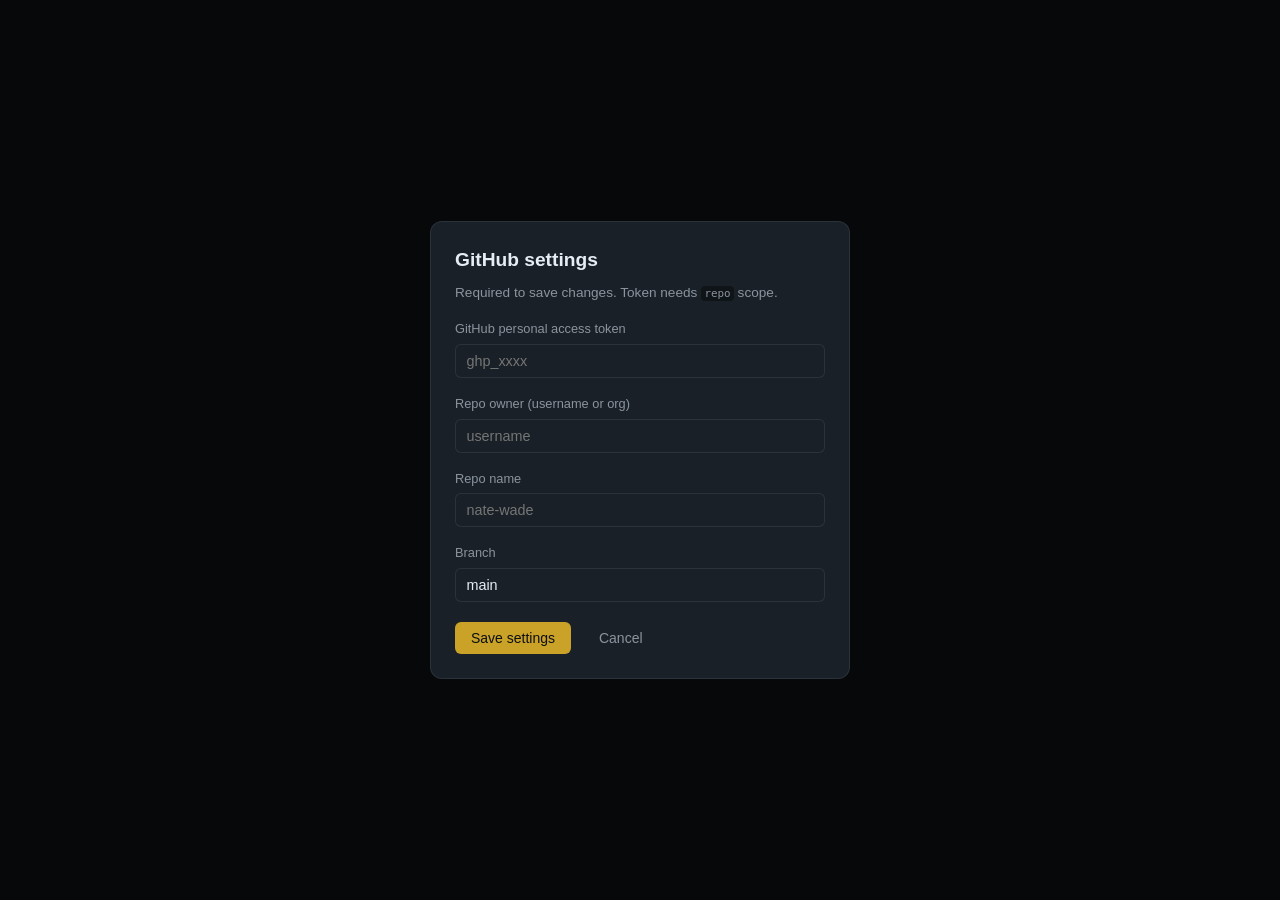
==== admin/index.html @ 759570ec "Initial commit." ====
<!DOCTYPE html>
<html lang="en">
<head>
  <meta charset="UTF-8">
  <meta name="viewport" content="width=device-width, initial-scale=1.0">
  <title>Admin — Nate Wade</title>
  <link rel="stylesheet" href="admin.css">
</head>
<body>
  <div id="login-screen" class="screen">
    <div class="login-box">
      <h1>Admin</h1>
      <p class="login-hint">Enter password to continue.</p>
      <form id="login-form">
        <input type="password" id="login-password" placeholder="Password" autocomplete="current-password" required>
        <button type="submit">Sign in</button>
      </form>
      <p id="login-error" class="error" aria-live="polite"></p>
    </div>
  </div>

  <div id="admin-screen" class="screen hidden">
    <header class="admin-header">
      <h1>Nate Wade — Admin</h1>
      <div class="admin-actions">
        <button type="button" id="refresh-preview" class="btn btn-ghost">Refresh preview</button>
        <button type="button" id="save-github" class="btn btn-primary">Save to GitHub</button>
        <button type="button" id="settings-btn" class="btn btn-ghost" aria-label="Settings">⚙</button>
        <a href="../index.html" target="_blank" rel="noopener" class="btn btn-ghost">View site</a>
      </div>
    </header>

    <div class="admin-layout">
      <aside class="admin-sidebar">
        <nav class="admin-nav">
          <button type="button" class="nav-item is-active" data-section="hero">Hero</button>
          <button type="button" class="nav-item" data-section="about">About</button>
          <button type="button" class="nav-item" data-section="reel">Reel</button>
          <button type="button" class="nav-item" data-section="credits">Credits</button>
          <button type="button" class="nav-item" data-section="gallery">Gallery</button>
          <button type="button" class="nav-item" data-section="contact">Contact</button>
          <button type="button" class="nav-item" data-section="resume">Resume</button>
        </nav>
      </aside>

      <main class="admin-main">
        <div class="form-panel is-active" id="panel-hero">
          <h2>Hero</h2>
          <div class="field">
            <label for="hero-tagline">Tagline</label>
            <input type="text" id="hero-tagline" placeholder="e.g. Actor">
          </div>
          <div class="field">
            <label for="hero-image">Hero image path/URL</label>
            <input type="text" id="hero-image" placeholder="assets/acting/hero.jpg">
          </div>
        </div>

        <div class="form-panel" id="panel-about">
          <h2>About</h2>
          <div class="field">
            <label for="about-headline">Headline</label>
            <input type="text" id="about-headline" placeholder="Story first.">
          </div>
          <div class="field">
            <label for="about-bio1">Bio paragraph 1</label>
            <textarea id="about-bio1" rows="3"></textarea>
          </div>
          <div class="field">
            <label for="about-bio2">Bio paragraph 2</label>
            <textarea id="about-bio2" rows="3"></textarea>
          </div>
          <div class="field">
            <label for="about-production-note">Production note (leave blank to hide)</label>
            <textarea id="about-production-note" rows="2"></textarea>
          </div>
          <div class="field">
            <label for="about-image">About image path/URL</label>
            <input type="text" id="about-image" placeholder="assets/acting/about.jpg">
          </div>
        </div>

        <div class="form-panel" id="panel-reel">
          <h2>Reel</h2>
          <div class="field">
            <label for="reel-headline">Headline</label>
            <input type="text" id="reel-headline" placeholder="Demo reel">
          </div>
          <div class="field">
            <label for="reel-video">Video URL/path</label>
            <input type="text" id="reel-video" placeholder="assets/acting/reel.mp4">
          </div>
          <div class="field">
            <label for="reel-poster">Poster image path/URL</label>
            <input type="text" id="reel-poster" placeholder="assets/acting/poster.jpg">
          </div>
          <div class="field">
            <label for="reel-placeholder">Placeholder label</label>
            <input type="text" id="reel-placeholder" placeholder="Nate Wade — Demo Reel">
          </div>
        </div>

        <div class="form-panel" id="panel-credits">
          <h2>Credits (home page)</h2>
          <div class="field">
            <label for="credits-headline">Headline</label>
            <input type="text" id="credits-headline" placeholder="Credits & experience">
          </div>
          <div class="field">
            <label for="credits-intro">Intro text</label>
            <textarea id="credits-intro" rows="2"></textarea>
          </div>
        </div>

        <div class="form-panel" id="panel-gallery">
          <h2>Gallery</h2>
          <div class="field">
            <label for="gallery-headline">Headline</label>
            <input type="text" id="gallery-headline" placeholder="Headshots & stills">
          </div>
          <div class="field">
            <label for="gallery-instagram">Instagram handle (no @)</label>
            <input type="text" id="gallery-instagram" placeholder="natewade">
          </div>
          <p class="field-hint">Image paths (one per line, 1–6 for gallery slots)</p>
          <div class="field">
            <label for="gallery-images">Image paths</label>
            <textarea id="gallery-images" rows="6" placeholder="assets/acting/headshot-1.jpg\nassets/acting/headshot-2.jpg\n..."></textarea>
          </div>
        </div>

        <div class="form-panel" id="panel-contact">
          <h2>Contact</h2>
          <div class="field">
            <label for="contact-headline">Headline</label>
            <input type="text" id="contact-headline" placeholder="Let's work together.">
          </div>
          <div class="field">
            <label for="contact-intro">Intro text</label>
            <textarea id="contact-intro" rows="2"></textarea>
          </div>
          <div class="field">
            <label for="contact-email">Email</label>
            <input type="email" id="contact-email" placeholder="your-email@example.com">
          </div>
          <div class="field">
            <label for="contact-instagram">Instagram handle</label>
            <input type="text" id="contact-instagram" placeholder="natewade">
          </div>
          <div class="field">
            <label for="contact-imdb">IMDb URL</label>
            <input type="url" id="contact-imdb" placeholder="https://www.imdb.com/name/nmXXXXXX/">
          </div>
          <div class="field">
            <label for="contact-rep-name">Rep name</label>
            <input type="text" id="contact-rep-name" placeholder="Agent name">
          </div>
          <div class="field">
            <label for="contact-rep-agency">Rep agency</label>
            <input type="text" id="contact-rep-agency" placeholder="Agency">
          </div>
          <div class="field">
            <label for="contact-rep-email">Rep email</label>
            <input type="email" id="contact-rep-email" placeholder="agent@example.com">
          </div>
        </div>

        <div class="form-panel" id="panel-resume">
          <h2>Resume page</h2>
          <div class="field">
            <label for="resume-name">Name</label>
            <input type="text" id="resume-name" placeholder="Nate Wade">
          </div>
          <div class="field">
            <label for="resume-union">Union status</label>
            <input type="text" id="resume-union" placeholder="Non-Union">
          </div>
          <div class="field">
            <label for="resume-representation">Representation line</label>
            <input type="text" id="resume-representation" placeholder="Represented by...">
          </div>
          <div class="field">
            <label for="resume-phone">Phone</label>
            <input type="tel" id="resume-phone" placeholder="XXX-XXX-XXXX">
          </div>
          <div class="field">
            <label for="resume-email">Email</label>
            <input type="email" id="resume-email" placeholder="your-email@example.com">
          </div>
          <div class="field">
            <label for="resume-stats">Stats (hair, eyes, height)</label>
            <input type="text" id="resume-stats" placeholder="Hair: · Eyes: · Height:">
          </div>
          <div class="field">
            <label for="resume-instagram">Instagram handle</label>
            <input type="text" id="resume-instagram" placeholder="natewade">
          </div>
          <div class="field">
            <label for="resume-imdb">IMDb URL</label>
            <input type="url" id="resume-imdb" placeholder="https://www.imdb.com/name/nmXXXXXX/">
          </div>
          <div class="field">
            <label for="resume-updated">Resume updated date</label>
            <input type="text" id="resume-updated" placeholder="March 2026">
          </div>
          <h3>Film credits (one per line: Project | Role | Director)</h3>
          <div class="field">
            <textarea id="resume-film" rows="5" placeholder="Project Title (Short)	Lead	Director Name"></textarea>
          </div>
          <h3>Theatre credits</h3>
          <div class="field">
            <textarea id="resume-theatre" rows="5" placeholder="Show Title	Role	Director, Theatre"></textarea>
          </div>
          <h3>Training</h3>
          <div class="field">
            <textarea id="resume-training" rows="4" placeholder="On-Camera Acting	Instructor	Studio"></textarea>
          </div>
          <h3>Special skills (one per line: Category | Items)</h3>
          <div class="field">
            <textarea id="resume-skills" rows="4" placeholder="Skills	Dialects, instruments, sports"></textarea>
          </div>
        </div>
      </main>

      <section class="admin-preview">
        <div class="preview-toolbar">
          <span>Live preview</span>
          <div class="preview-links">
            <button type="button" class="preview-link is-active" data-preview="index">Home</button>
            <button type="button" class="preview-link" data-preview="resume">Resume</button>
          </div>
        </div>
        <iframe id="preview-frame" title="Site preview" src="../index.html"></iframe>
      </section>
    </div>
  </div>

  <div id="settings-modal" class="modal hidden" role="dialog" aria-labelledby="settings-title" aria-modal="true">
    <div class="modal-backdrop"></div>
    <div class="modal-content">
      <h2 id="settings-title">GitHub settings</h2>
      <p class="modal-hint">Required to save changes. Token needs <code>repo</code> scope.</p>
      <div class="field">
        <label for="settings-token">GitHub personal access token</label>
        <input type="password" id="settings-token" placeholder="ghp_xxxx" autocomplete="off">
      </div>
      <div class="field">
        <label for="settings-owner">Repo owner (username or org)</label>
        <input type="text" id="settings-owner" placeholder="username">
      </div>
      <div class="field">
        <label for="settings-repo">Repo name</label>
        <input type="text" id="settings-repo" placeholder="nate-wade">
      </div>
      <div class="field">
        <label for="settings-branch">Branch</label>
        <input type="text" id="settings-branch" value="main" placeholder="main">
      </div>
      <button type="button" id="settings-save" class="btn btn-primary">Save settings</button>
      <button type="button" id="settings-close" class="btn btn-ghost">Cancel</button>
    </div>
  </div>

  <div id="toast" class="toast hidden" aria-live="polite"></div>

  <script src="admin.js"></script>
</body>
</html>
---- admin/admin.css ----
/* Admin portal — no link from public site */
:root {
  --admin-bg: #0f1419;
  --admin-surface: #1a2028;
  --admin-border: rgba(255,255,255,0.08);
  --admin-text: #e6edf3;
  --admin-muted: #8b949e;
  --admin-accent: #c9a227;
  --admin-accent-hover: #ddb83a;
}

* { box-sizing: border-box; }
body {
  margin: 0;
  font-family: -apple-system, BlinkMacSystemFont, "Segoe UI", Roboto, sans-serif;
  font-size: 14px;
  line-height: 1.5;
  color: var(--admin-text);
  background: var(--admin-bg);
  min-height: 100vh;
}

.screen { display: block; }
.screen.hidden { display: none !important; }

/* ----- Login ----- */
#login-screen {
  min-height: 100vh;
  display: flex;
  align-items: center;
  justify-content: center;
  padding: 1rem;
}
.login-box {
  width: 100%;
  max-width: 360px;
  padding: 2rem;
  background: var(--admin-surface);
  border: 1px solid var(--admin-border);
  border-radius: 12px;
}
.login-box h1 {
  margin: 0 0 0.5rem;
  font-size: 1.5rem;
  font-weight: 600;
}
.login-hint {
  margin: 0 0 1.25rem;
  color: var(--admin-muted);
  font-size: 0.9rem;
}
#login-form {
  display: flex;
  flex-direction: column;
  gap: 0.75rem;
}
#login-form input {
  padding: 0.6rem 0.75rem;
  font-size: 1rem;
  border: 1px solid var(--admin-border);
  border-radius: 6px;
  background: var(--admin-bg);
  color: var(--admin-text);
}
#login-form input:focus {
  outline: none;
  border-color: var(--admin-accent);
}
#login-form button {
  padding: 0.65rem 1rem;
  font-size: 0.95rem;
  font-weight: 500;
  color: #0c0f14;
  background: var(--admin-accent);
  border: none;
  border-radius: 6px;
  cursor: pointer;
}
#login-form button:hover {
  background: var(--admin-accent-hover);
}
#login-error {
  margin: 0.75rem 0 0;
  color: #f85149;
  font-size: 0.85rem;
}

/* ----- Admin layout ----- */
.admin-header {
  display: flex;
  align-items: center;
  justify-content: space-between;
  flex-wrap: wrap;
  gap: 1rem;
  padding: 0.75rem 1.25rem;
  background: var(--admin-surface);
  border-bottom: 1px solid var(--admin-border);
}
.admin-header h1 {
  margin: 0;
  font-size: 1.1rem;
  font-weight: 600;
}
.admin-actions {
  display: flex;
  align-items: center;
  gap: 0.5rem;
  flex-wrap: wrap;
}
.btn {
  padding: 0.5rem 1rem;
  font-size: 0.875rem;
  font-weight: 500;
  border-radius: 6px;
  cursor: pointer;
  text-decoration: none;
  border: none;
  font-family: inherit;
}
.btn-primary {
  background: var(--admin-accent);
  color: #0c0f14;
}
.btn-primary:hover { background: var(--admin-accent-hover); }
.btn-primary:disabled {
  opacity: 0.6;
  cursor: not-allowed;
}
.btn-ghost {
  background: transparent;
  color: var(--admin-muted);
}
.btn-ghost:hover { color: var(--admin-text); }

.admin-layout {
  display: grid;
  grid-template-columns: 200px 1fr  minmax(320px, 50%);
  grid-template-rows: 1fr;
  min-height: calc(100vh - 52px);
}
@media (max-width: 1200px) {
  .admin-layout {
    grid-template-columns: 180px 1fr;
  }
  .admin-preview {
    grid-column: 1 / -1;
    min-height: 60vh;
  }
}
@media (max-width: 768px) {
  .admin-layout {
    grid-template-columns: 1fr;
  }
  .admin-sidebar {
    display: flex;
    overflow-x: auto;
    padding: 0.5rem;
    border-bottom: 1px solid var(--admin-border);
  }
  .admin-nav {
    flex-direction: row;
    gap: 0.25rem;
  }
  .admin-main {
    max-height: 50vh;
    overflow-y: auto;
  }
}

.admin-sidebar {
  background: var(--admin-surface);
  border-right: 1px solid var(--admin-border);
  padding: 1rem 0;
}
.admin-nav {
  display: flex;
  flex-direction: column;
  gap: 0.25rem;
}
.nav-item {
  padding: 0.5rem 1rem;
  text-align: left;
  font-size: 0.9rem;
  color: var(--admin-muted);
  background: none;
  border: none;
  cursor: pointer;
  font-family: inherit;
  border-left: 3px solid transparent;
  transition: color 0.15s, background 0.15s;
}
.nav-item:hover { color: var(--admin-text); }
.nav-item.is-active {
  color: var(--admin-accent);
  background: rgba(201, 162, 39, 0.08);
  border-left-color: var(--admin-accent);
}

.admin-main {
  padding: 1.25rem;
  overflow-y: auto;
  background: var(--admin-bg);
}
.form-panel {
  display: none;
}
.form-panel.is-active { display: block; }
.form-panel h2 {
  margin: 0 0 1rem;
  font-size: 1.15rem;
  font-weight: 600;
}
.form-panel h3 {
  margin: 1.5rem 0 0.5rem;
  font-size: 0.95rem;
  font-weight: 600;
  color: var(--admin-muted);
}
.field {
  margin-bottom: 1rem;
}
.field label {
  display: block;
  margin-bottom: 0.35rem;
  font-size: 0.8rem;
  font-weight: 500;
  color: var(--admin-muted);
}
.field input,
.field textarea {
  width: 100%;
  padding: 0.5rem 0.65rem;
  font-size: 0.9rem;
  font-family: inherit;
  border: 1px solid var(--admin-border);
  border-radius: 6px;
  background: var(--admin-surface);
  color: var(--admin-text);
  resize: vertical;
}
.field input:focus,
.field textarea:focus {
  outline: none;
  border-color: var(--admin-accent);
}
.field-hint {
  margin: -0.5rem 0 0.5rem;
  font-size: 0.75rem;
  color: var(--admin-muted);
}

.admin-preview {
  border-left: 1px solid var(--admin-border);
  display: flex;
  flex-direction: column;
  background: #0c0f14;
}
.preview-toolbar {
  display: flex;
  align-items: center;
  justify-content: space-between;
  padding: 0.5rem 1rem;
  background: var(--admin-surface);
  border-bottom: 1px solid var(--admin-border);
  font-size: 0.8rem;
  color: var(--admin-muted);
}
.preview-links {
  display: flex;
  gap: 0.25rem;
}
.preview-link {
  padding: 0.35rem 0.65rem;
  font-size: 0.8rem;
  color: var(--admin-muted);
  background: none;
  border: none;
  border-radius: 4px;
  cursor: pointer;
  font-family: inherit;
}
.preview-link:hover { color: var(--admin-text); }
.preview-link.is-active {
  color: var(--admin-accent);
  background: rgba(201, 162, 39, 0.15);
}
#preview-frame {
  flex: 1;
  min-height: 400px;
  border: none;
  background: #fff;
}

/* ----- Modal ----- */
.modal {
  position: fixed;
  inset: 0;
  z-index: 1000;
  display: flex;
  align-items: center;
  justify-content: center;
  padding: 1rem;
}
.modal-backdrop {
  position: absolute;
  inset: 0;
  background: rgba(0,0,0,0.6);
}
.modal-content {
  position: relative;
  width: 100%;
  max-width: 420px;
  padding: 1.5rem;
  background: var(--admin-surface);
  border: 1px solid var(--admin-border);
  border-radius: 12px;
}
.modal-content h2 {
  margin: 0 0 0.5rem;
  font-size: 1.2rem;
}
.modal-hint {
  margin: 0 0 1rem;
  font-size: 0.85rem;
  color: var(--admin-muted);
}
.modal-hint code {
  font-size: 0.8em;
  padding: 0.1em 0.3em;
  background: var(--admin-bg);
  border-radius: 4px;
}
.modal-content .field { margin-bottom: 1rem; }
.modal-content .btn {
  margin-right: 0.5rem;
  margin-top: 0.25rem;
}

/* ----- Toast ----- */
.toast {
  position: fixed;
  bottom: 1.5rem;
  left: 50%;
  transform: translateX(-50%);
  padding: 0.65rem 1.25rem;
  font-size: 0.9rem;
  background: var(--admin-surface);
  border: 1px solid var(--admin-border);
  border-radius: 8px;
  box-shadow: 0 4px 20px rgba(0,0,0,0.3);
  z-index: 1001;
  transition: opacity 0.2s, transform 0.2s;
}
.toast.hidden {
  opacity: 0;
  transform: translateX(-50%) translateY(8px);
  pointer-events: none;
}
.toast.success { border-color: #238636; }
.toast.error { border-color: #f85149; color: #f85149; }
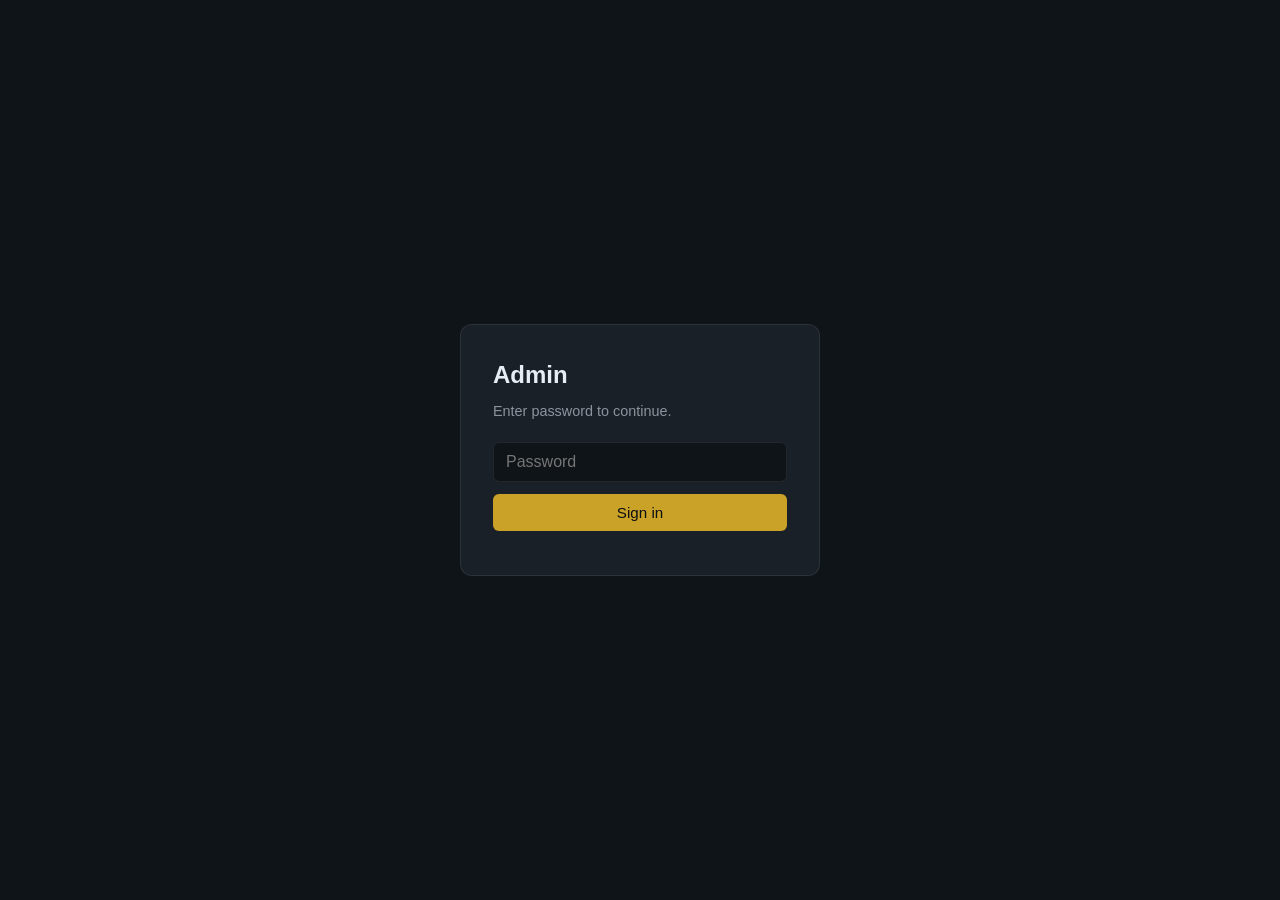
==== commit b734d37f: "update admin portal to allow assets" ====
--- a/admin/index.html
+++ b/admin/index.html
@@ -40,6 +40,7 @@
           <button type="button" class="nav-item" data-section="gallery">Gallery</button>
           <button type="button" class="nav-item" data-section="contact">Contact</button>
           <button type="button" class="nav-item" data-section="resume">Resume</button>
+          <button type="button" class="nav-item" data-section="assets">Assets</button>
         </nav>
       </aside>
 
@@ -87,7 +88,11 @@
             <input type="text" id="reel-headline" placeholder="Demo reel">
           </div>
           <div class="field">
-            <label for="reel-video">Video URL/path</label>
+            <label for="reel-youtube">YouTube URL (optional — embed instead of self-hosted video)</label>
+            <input type="url" id="reel-youtube" placeholder="https://www.youtube.com/watch?v=xxxx or https://youtu.be/xxxx">
+          </div>
+          <div class="field">
+            <label for="reel-video">Video URL/path (used when YouTube is blank)</label>
             <input type="text" id="reel-video" placeholder="assets/acting/reel.mp4">
           </div>
           <div class="field">
@@ -218,6 +223,23 @@
           <h3>Special skills (one per line: Category | Items)</h3>
           <div class="field">
             <textarea id="resume-skills" rows="4" placeholder="Skills	Dialects, instruments, sports"></textarea>
+          </div>
+        </div>
+
+        <div class="form-panel" id="panel-assets">
+          <h2>Assets</h2>
+          <p class="assets-hint">Upload files to your repo and copy paths to use in Hero, About, Reel, Gallery, etc. Set GitHub settings first.</p>
+          <div class="assets-toolbar">
+            <span class="assets-folder" id="assets-folder-path">assets/acting</span>
+            <div class="assets-actions">
+              <button type="button" id="assets-refresh" class="btn btn-ghost">Refresh</button>
+              <label class="btn btn-primary" for="assets-file-input">Upload file</label>
+              <input type="file" id="assets-file-input" class="assets-file-input" accept="image/*,.pdf,.mp4,.webm,.webp" multiple>
+            </div>
+          </div>
+          <div id="assets-list-wrap" class="assets-list-wrap">
+            <p id="assets-message" class="assets-message">Load assets to see files.</p>
+            <ul id="assets-list" class="assets-list" aria-label="Files in assets/acting"></ul>
           </div>
         </div>
       </main>
--- a/admin/admin.css
+++ b/admin/admin.css
@@ -301,6 +301,9 @@
   justify-content: center;
   padding: 1rem;
 }
+.modal.hidden {
+  display: none !important;
+}
 .modal-backdrop {
   position: absolute;
   inset: 0;
@@ -334,6 +337,125 @@
 .modal-content .btn {
   margin-right: 0.5rem;
   margin-top: 0.25rem;
+}
+
+/* ----- Assets panel ----- */
+.assets-hint {
+  margin: 0 0 1rem;
+  font-size: 0.85rem;
+  color: var(--admin-muted);
+  max-width: 52ch;
+}
+.assets-toolbar {
+  display: flex;
+  align-items: center;
+  justify-content: space-between;
+  flex-wrap: wrap;
+  gap: 0.75rem;
+  margin-bottom: 1rem;
+}
+.assets-folder {
+  font-size: 0.85rem;
+  font-family: monospace;
+  color: var(--admin-muted);
+  background: var(--admin-surface);
+  padding: 0.35rem 0.6rem;
+  border-radius: 4px;
+  border: 1px solid var(--admin-border);
+}
+.assets-actions {
+  display: flex;
+  align-items: center;
+  gap: 0.5rem;
+}
+.assets-file-input {
+  position: absolute;
+  width: 0;
+  height: 0;
+  opacity: 0;
+  pointer-events: none;
+}
+.assets-list-wrap {
+  min-height: 120px;
+}
+.assets-message {
+  margin: 0;
+  font-size: 0.9rem;
+  color: var(--admin-muted);
+}
+.assets-list {
+  list-style: none;
+  margin: 0;
+  padding: 0;
+  display: flex;
+  flex-direction: column;
+  gap: 0.25rem;
+}
+.assets-list:empty { display: none; }
+.assets-item {
+  display: flex;
+  align-items: center;
+  justify-content: space-between;
+  gap: 0.75rem;
+  padding: 0.5rem 0.75rem;
+  background: var(--admin-surface);
+  border: 1px solid var(--admin-border);
+  border-radius: 6px;
+  font-size: 0.9rem;
+}
+.assets-thumb-wrap {
+  flex-shrink: 0;
+  width: 48px;
+  height: 48px;
+  border-radius: 6px;
+  overflow: hidden;
+  background: var(--admin-bg);
+  display: flex;
+  align-items: center;
+  justify-content: center;
+}
+.assets-thumb {
+  width: 100%;
+  height: 100%;
+  object-fit: cover;
+  display: block;
+}
+.assets-thumb-placeholder {
+  font-size: 0.7rem;
+  font-weight: 600;
+  color: var(--admin-muted);
+  text-transform: uppercase;
+}
+.assets-item-name {
+  flex: 1;
+  min-width: 0;
+  font-family: monospace;
+  font-size: 0.85rem;
+  color: var(--admin-text);
+  overflow: hidden;
+  text-overflow: ellipsis;
+  white-space: nowrap;
+}
+.assets-copy-btn {
+  flex-shrink: 0;
+  padding: 0.35rem 0.65rem;
+  font-size: 0.8rem;
+  font-weight: 500;
+  color: var(--admin-accent);
+  background: transparent;
+  border: 1px solid var(--admin-accent);
+  border-radius: 4px;
+  cursor: pointer;
+  font-family: inherit;
+  transition: background 0.15s, color 0.15s;
+}
+.assets-copy-btn:hover {
+  background: var(--admin-accent);
+  color: var(--admin-bg);
+}
+.assets-copy-btn.copied {
+  border-color: #238636;
+  color: #238636;
 }
 
 /* ----- Toast ----- */
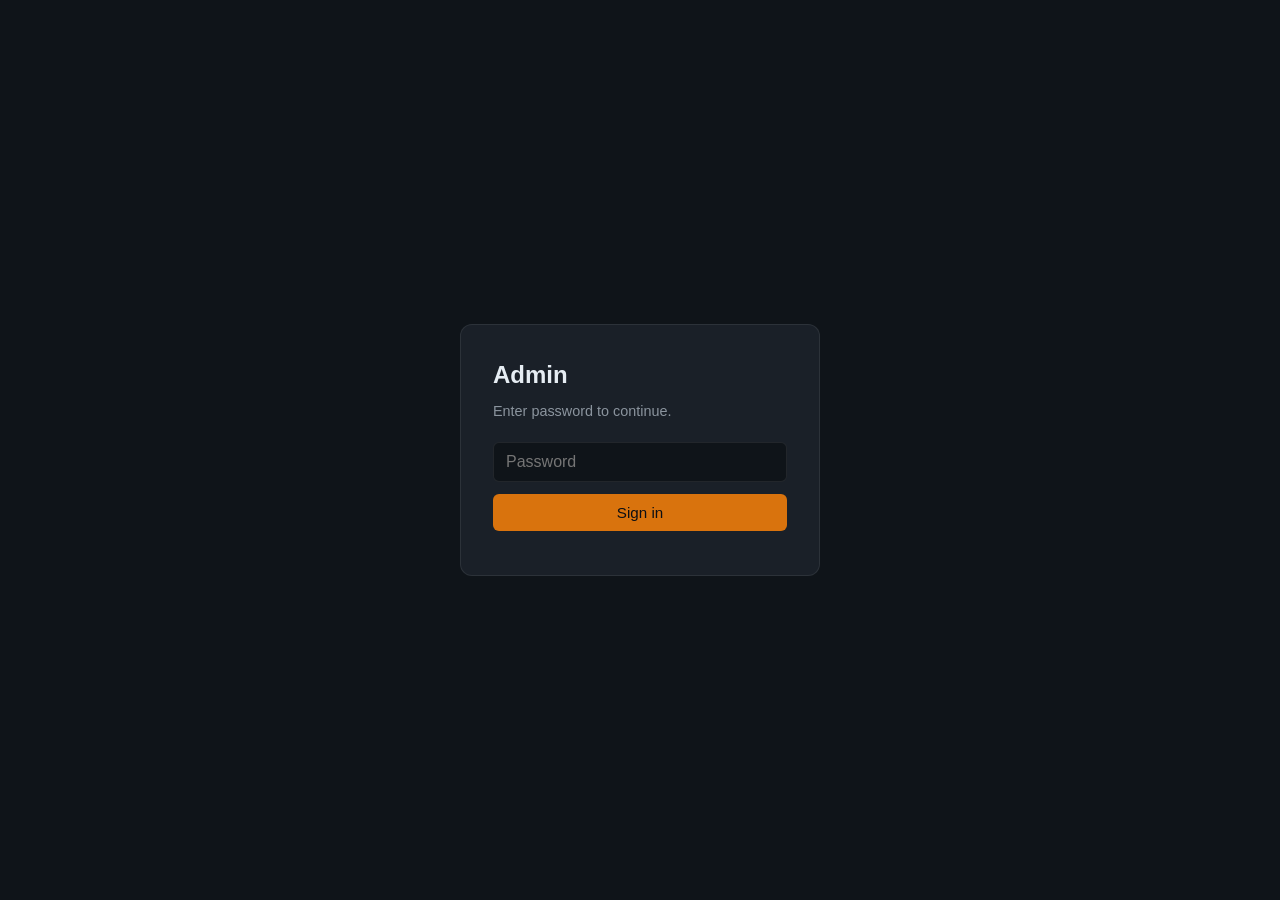
==== commit eba34048: "Update accent color and admin portal for row based editing." ====
--- a/admin/index.html
+++ b/admin/index.html
@@ -208,19 +208,11 @@
             <label for="resume-updated">Resume updated date</label>
             <input type="text" id="resume-updated" placeholder="March 2026">
           </div>
-          <h3>Film credits (one per line: Project | Role | Director)</h3>
-          <div class="field">
-            <textarea id="resume-film" rows="5" placeholder="Project Title (Short)	Lead	Director Name"></textarea>
-          </div>
-          <h3>Theatre credits</h3>
-          <div class="field">
-            <textarea id="resume-theatre" rows="5" placeholder="Show Title	Role	Director, Theatre"></textarea>
-          </div>
-          <h3>Training</h3>
-          <div class="field">
-            <textarea id="resume-training" rows="4" placeholder="On-Camera Acting	Instructor	Studio"></textarea>
-          </div>
-          <h3>Special skills (one per line: Category | Items)</h3>
+          <h3>Resume sections</h3>
+          <p class="admin-hint-inline">Add sections (e.g. Film, Theatre, Voice) and use <strong>+ Add row</strong> for each credit. Synopsis and genre appear as hover tooltips on the resume.</p>
+          <div id="resume-sections-admin"></div>
+          <button type="button" id="resume-add-section" class="btn btn-ghost resume-add-section-btn">+ Add section</button>
+          <h3 style="margin-top: 1.5rem;">Special skills (one per line: Category | Items)</h3>
           <div class="field">
             <textarea id="resume-skills" rows="4" placeholder="Skills	Dialects, instruments, sports"></textarea>
           </div>
@@ -228,7 +220,7 @@
 
         <div class="form-panel" id="panel-assets">
           <h2>Assets</h2>
-          <p class="assets-hint">Upload files to your repo and copy paths to use in Hero, About, Reel, Gallery, etc. Set GitHub settings first.</p>
+          <p class="assets-hint">Upload files to your repo and copy paths to use in Hero, About, Reel, Gallery, etc. Files are committed to GitHub when you upload — set GitHub settings first.</p>
           <div class="assets-toolbar">
             <span class="assets-folder" id="assets-folder-path">assets/acting</span>
             <div class="assets-actions">
--- a/admin/admin.css
+++ b/admin/admin.css
@@ -5,8 +5,8 @@
   --admin-border: rgba(255,255,255,0.08);
   --admin-text: #e6edf3;
   --admin-muted: #8b949e;
-  --admin-accent: #c9a227;
-  --admin-accent-hover: #ddb83a;
+  --admin-accent: #d9730d;
+  --admin-accent-hover: #ea580c;
 }
 
 * { box-sizing: border-box; }
@@ -248,6 +248,73 @@
   font-size: 0.75rem;
   color: var(--admin-muted);
 }
+.admin-hint-inline {
+  margin: 0.5rem 0 0.75rem;
+  font-size: 0.8rem;
+  color: var(--admin-muted);
+  line-height: 1.4;
+}
+.admin-hint-inline strong { color: var(--admin-text); }
+
+/* Resume sections + row editor */
+.resume-add-section-btn { margin-top: 0.5rem; }
+.resume-section-block {
+  margin-bottom: 1.25rem;
+  padding: 1rem;
+  background: var(--admin-bg);
+  border: 1px solid var(--admin-border);
+  border-radius: 8px;
+}
+.resume-section-block-head {
+  display: flex;
+  align-items: center;
+  gap: 0.75rem;
+  margin-bottom: 0.75rem;
+}
+.resume-section-title-input {
+  flex: 1;
+  padding: 0.4rem 0.6rem;
+  font-size: 0.95rem;
+  font-weight: 600;
+  font-family: inherit;
+  background: var(--admin-surface);
+  border: 1px solid var(--admin-border);
+  border-radius: 4px;
+  color: var(--admin-text);
+}
+.resume-section-remove { flex-shrink: 0; font-size: 0.8rem; }
+.resume-rows-container { display: flex; flex-direction: column; gap: 0.5rem; margin-bottom: 0.5rem; }
+.resume-row-card {
+  display: flex;
+  gap: 0.5rem;
+  align-items: flex-start;
+  padding: 0.6rem;
+  background: var(--admin-surface);
+  border: 1px solid var(--admin-border);
+  border-radius: 6px;
+}
+.resume-row-fields {
+  flex: 1;
+  display: grid;
+  grid-template-columns: 1fr 1fr 1fr;
+  gap: 0.5rem;
+  align-items: start;
+}
+.resume-row-fields .resume-row-project { grid-column: 1 / -1; }
+.resume-row-fields .resume-row-synopsis { grid-column: 1 / -1; resize: vertical; min-height: 2.5em; }
+.resume-row-fields input,
+.resume-row-fields textarea {
+  padding: 0.35rem 0.5rem;
+  font-size: 0.85rem;
+  font-family: inherit;
+  background: var(--admin-bg);
+  border: 1px solid var(--admin-border);
+  border-radius: 4px;
+  color: var(--admin-text);
+  width: 100%;
+}
+.resume-row-remove { flex-shrink: 0; font-size: 0.8rem; margin-top: 0.25rem; }
+.resume-add-row { font-size: 0.85rem; margin-top: 0.25rem; }
 
 .admin-preview {
   border-left: 1px solid var(--admin-border);
